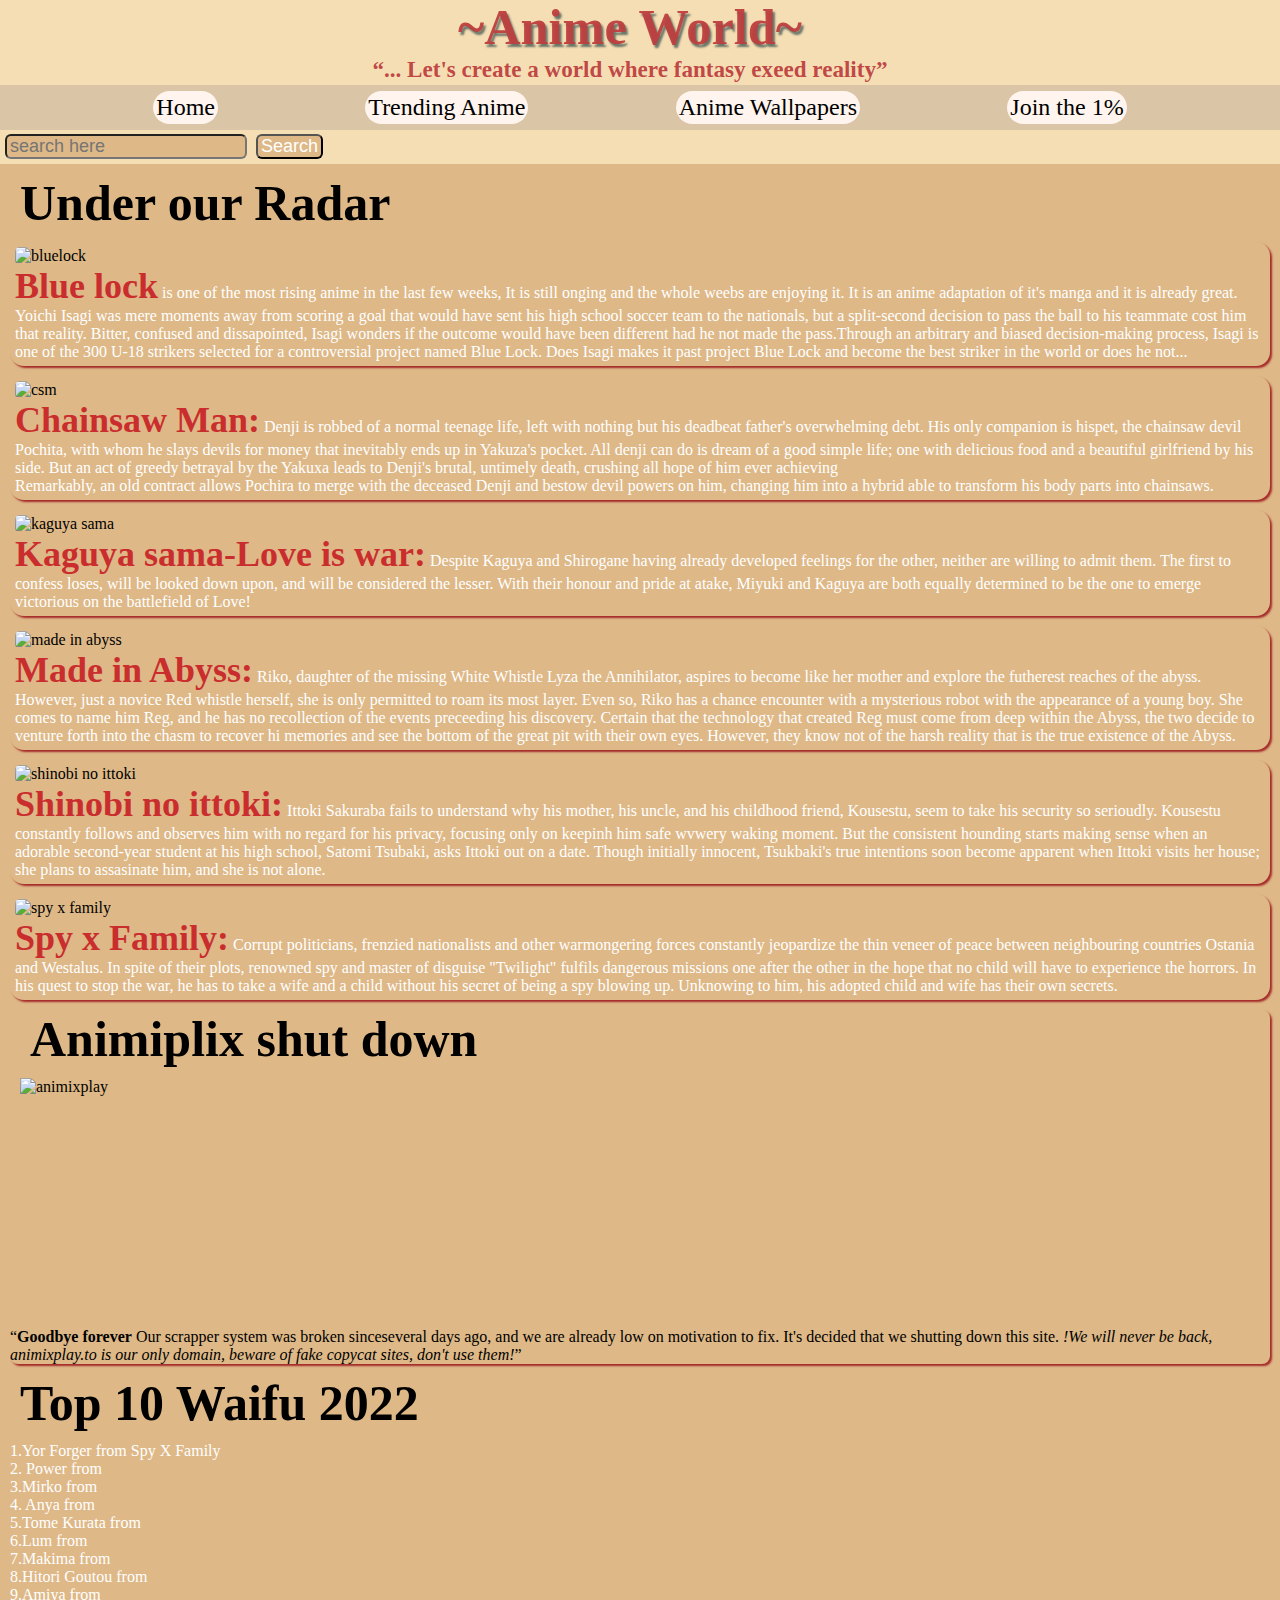
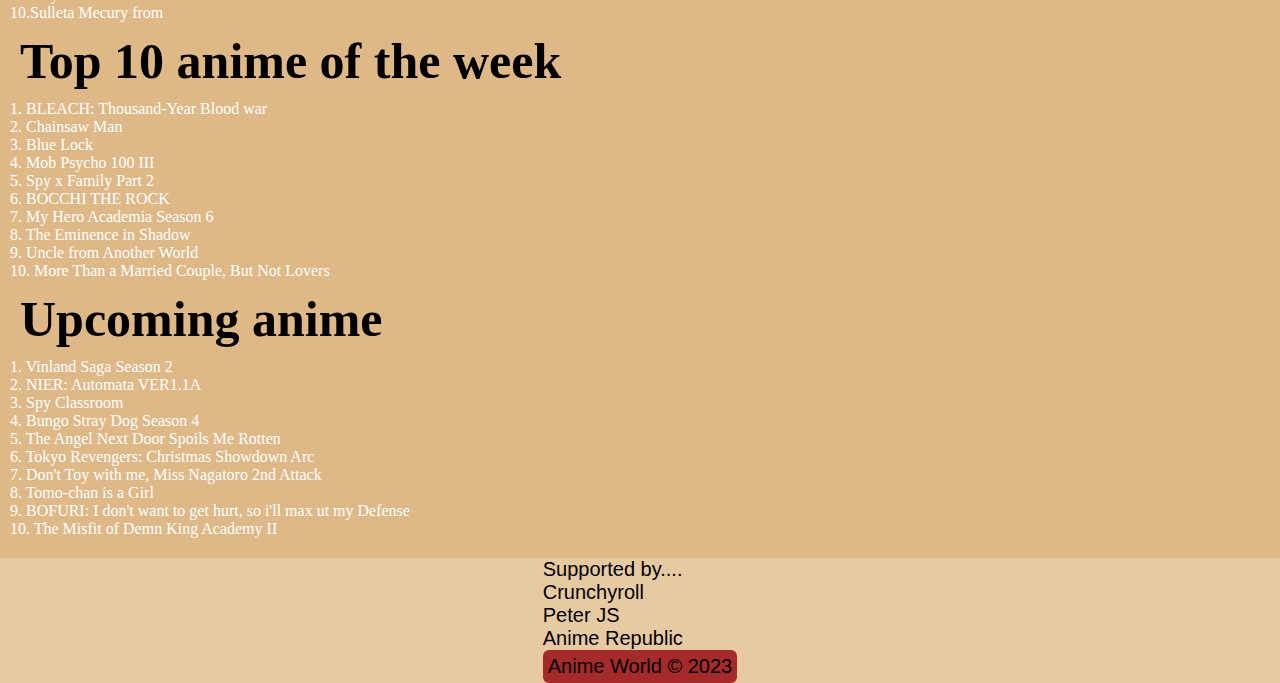
==== index.html @ d37f567b "updated" ====
<!DOCTYPE html>
<html lang="en">
<head>
    <meta charset="UTF-8">
    <meta http-equiv="X-UA-Compatible" content="IE=edge">
    <meta name="viewport" content="width=device-width, initial-scale=1.0">
    <title>Anime.me</title>
    <link rel="stylesheet" href="style.css">
</head>
<body>
    <header class="header">
        <h1 class="h1">
            <span>~Anime World~</span>
            <p class="p"><span><q>... Let's create a world where fantasy exeed reality</q></span></p>
        </h1>
        <div class="tab">
            <a href="index.html">Home</a>
            <a href="index2.html">Trending Anime</a>
            <a href="index3.html">Anime Wallpapers</a>
            <a href="index4.html">Join the 1%</a>
        </div>
        <div class="search">
            <form>
            <input type="search" name="Search" placeholder="search here" class="type">
            <input type="submit" value="Search" class="sub">
            </form>
        </div>
    </header>
    <main class="container">
        <div class="hot">
            <article>
                <h1>Under our Radar</h1>
                <figure>
                    <img src="Blue_Lock_manga_volume_1.png" alt="bluelock">
                    <figcaption>
                        <a href="#">Blue lock</a> is one of the most rising anime in the last few weeks, It is still onging and the  whole weebs are enjoying it. It is an anime adaptation of it's manga and it is already great. <br>
                        Yoichi Isagi was mere moments away from scoring a goal that would have sent his high school soccer team to the nationals, but a split-second decision to pass the ball to his teammate cost him that reality. Bitter, confused and dissapointed, Isagi wonders if the outcome would have been different had he not made the pass.Through an arbitrary and biased decision-making process, Isagi is one of the 300 U-18 strikers selected for a controversial project named Blue Lock. Does Isagi makes it past project Blue Lock and become the best striker in the world or does he not...
                    </figcaption>
                </figure>
                <figure>
                    <img src="Chainsawman.jpg" alt="csm">
                    <figcaption>
                        <a href="#">Chainsaw Man:</a> Denji is robbed of a normal teenage life, left with nothing but his deadbeat father's overwhelming debt. His only companion is hispet, the chainsaw devil Pochita, with whom he slays devils for money that inevitably ends up in Yakuza's pocket. All denji can do is dream of a good simple life; one with delicious food and a beautiful girlfriend by his side. But an act of greedy betrayal by the Yakuxa leads to Denji's brutal, untimely death, crushing all hope of him ever achieving <br>
                        Remarkably, an old contract allows Pochira to merge with the deceased Denji and bestow devil powers on him, changing him into a hybrid able to transform his body parts into chainsaws.
                    </figcaption>
                </figure>
                <figure>
                    <img src="Kaguya-sama_-_Love_is_War,_volume_1.jpg" alt="kaguya sama">
                    <figcaption>
                        <a href="#">Kaguya sama-Love is war:</a> Despite Kaguya and Shirogane having already developed feelings for the other, neither are willing to admit them. The first to confess loses, will be looked down upon, and will be considered the lesser. With their honour and pride at atake, Miyuki and Kaguya are both equally determined to be the one to emerge victorious on the battlefield of Love!
                    </figcaption>
                </figure>
                <figure>
                    <img src="Made_in_Abyss_volume_1_cover.jpg" alt="made in abyss">
                    <figcaption>
                        <a href="#">Made in Abyss:</a> Riko, daughter of the missing White Whistle Lyza the Annihilator, aspires to become like her mother and explore the futherest reaches of the abyss. However, just a novice Red whistle herself, she is only permitted to roam its most layer. Even so, Riko has a chance encounter with a mysterious robot with the appearance of a young boy. She comes to name him Reg, and he has no recollection of the events preceeding his discovery. Certain that the technology that created Reg must come from deep within the Abyss, the two decide to venture forth into the chasm to recover hi memories and see the bottom of the great pit with their own eyes. However, they know not of the harsh reality that is the true existence of the Abyss.  
                    </figcaption>
                </figure>
                <figure>
                    <img src="Shinobi_no_Ittoki_key_visual.jpg" alt="shinobi no ittoki">
                    <figcaption>
                        <a href="#">Shinobi no ittoki:</a> Ittoki Sakuraba fails to understand why his mother, his uncle, and his childhood friend, Kousestu, seem to take his security so serioudly. Kousestu constantly follows and observes him with no regard for his privacy, focusing only on keepinh him safe wvwery waking moment. But the consistent hounding starts making sense when an adorable second-year student at his high school, Satomi Tsubaki, asks Ittoki out on a date. Though initially innocent, Tsukbaki's true intentions soon become apparent when Ittoki visits her house; she plans to assasinate him, and she is not alone.
                    </figcaption>
                </figure>
                <figure>
                    <img src="Spy_x_Family_key_visual.jpg" alt="spy x family">
                    <figcaption>
                        <a href="#">Spy x Family:</a> Corrupt politicians, frenzied nationalists and other warmongering forces constantly jeopardize the thin veneer of peace between neighbouring countries Ostania and Westalus. In spite of their plots, renowned spy and master of disguise "Twilight" fulfils dangerous missions one after the other in the hope that no child will have to experience the horrors. In his quest to stop the war, he has to take a wife and a child without his secret of being a spy blowing up. Unknowing to him, his adopted child and wife has their own secrets. 
                    </figcaption>
                </figure>
            </article>
        </div>
        <div class="stories">
            <article>
                <h1>Animiplix shut down</h1>
                <img src="animixplay.jpg" alt="animixplay" width="300" height="250">
                <q><b>Goodbye forever</b> Our scrapper system was broken sinceseveral days ago, and we are already low on motivation to fix. It's decided that we shutting down this site. <em>!We will never be back, animixplay.to is our only domain, beware of fake copycat sites, don't use them!</em></q>
            </article>
        </div>
        <div class="waifu">
            <article>
                <h1>Top 10 Waifu 2022</h1>
                <div class="waifu1">
                    <figure>
                        <figcaption><a href="#">1.Yor Forger from Spy X Family</a> </figcaption>
                    </figure>
                    <figure>
                        <figcaption><a href="#"> 2. Power from</a></figcaption>
                    </figure>
                    <figure>
                        <figcaption><a href="#"> 3.Mirko from</a></figcaption>
                    </figure>
                    <figure>
                        <figcaption><a href="#"> 4. Anya from</a></figcaption>
                    </figure>
                    <figure>
                        <figcaption><a href="#"> 5.Tome Kurata from</a></figcaption>
                    </figure>
                    <figure>
                        <figcaption><a href="#"> 6.Lum from</a></figcaption>
                    </figure>
                    <figure>
                        <figcaption><a href="#"> 7.Makima from</a></figcaption>
                    </figure>
                    <figure>
                        <figcaption><a href="#"> 8.Hitori Goutou from</a></figcaption>
                    </figure>
                    <figure>
                        <figcaption><a href="#"> 9.Amiya from</a></figcaption>
                    </figure>
                    <figure>
                        <figcaption><a href="#"> 10.Sulleta Mecury from</a></figcaption>
                    </figure>
                </div>
            </article>
        </div>
        <div class="week">
            <article>
                <h1>Top 10 anime of the week</h1>
                    <div class="week1">
                        <figure>
                            <figcaption>1. BLEACH: Thousand-Year Blood war</figcaption>
                        </figure>
                        <figure>
                            <figcaption>2. Chainsaw Man</figcaption>
                        </figure>
                        <figure>
                            <figcaption>3. Blue Lock</figcaption>
                        </figure>
                        <figure>
                            <figcaption>4. Mob Psycho 100 III</figcaption>
                        </figure>
                        <figure>
                            <figcaption>5. Spy x Family Part 2</figcaption>
                        </figure>
                        <figure>
                            <figcaption>6. BOCCHI THE ROCK</figcaption>
                        </figure>
                        <figure>
                            <figcaption>7. My Hero Academia Season 6</figcaption>
                        </figure>
                        <figure>
                            <figcaption>8. The Eminence in Shadow</figcaption>
                        </figure>
                        <figure>
                            <figcaption>9. Uncle from Another World</figcaption>
                        </figure>
                        <figure>
                            <figcaption>10. More Than a Married Couple, But Not Lovers</figcaption>
                        </figure>
                    </div>
            </article>
        </div>
        <div class="upcoming">
            <article>
                <h1>Upcoming anime</h1>
                <div class="upcoming1">
                    <figure>
                        <figcaption>1. Vinland Saga Season 2</figcaption>
                    </figure>
                    <figure>
                        <figcaption>2. NIER: Automata VER1.1A</figcaption>
                    </figure>
                    <figure>
                        <figcaption>3. Spy Classroom</figcaption>
                    </figure>
                    <figure>
                        <figcaption>4. Bungo Stray Dog Season 4</figcaption>
                    </figure>
                    <figure>
                        <figcaption>5. The Angel Next Door Spoils Me Rotten</figcaption>
                    </figure>
                    <figure>
                        <figcaption>6. Tokyo Revengers: Christmas Showdown Arc</figcaption>
                    </figure>
                    <figure>
                        <figcaption>7. Don't Toy with me, Miss Nagatoro 2nd Attack</figcaption>
                    </figure>
                    <figure>
                        <figcaption>8. Tomo-chan is a Girl</figcaption>
                    </figure>
                    <figure>
                        <figcaption>9. BOFURI: I don't want to get hurt, so i'll max ut my Defense</figcaption>
                    </figure>
                    <figure>
                        <figcaption>10. The Misfit of Demn King Academy II</figcaption>
                    </figure>
                </div>
            </article>
        </div>
    </main>
    <footer class="ending">
        <div>
           <ul>
                Supported by.... <br>
            <li>Crunchyroll</li>
            <li>Peter JS</li>
            <li>Anime Republic</li>
           </ul> 
           <p>Anime World &copy; 2023</p>
        </div>
    </footer>
</body>
</html>
---- style.css ----
/* RESET */
*{
    margin: 0;
    padding: 0;
    box-sizing: border-box;
}
/* GENERAL */
.header{
    background-color: #f5deb3;
    position: static;
    top: 1;
}

h1{
    font-size: 1em;
}

.h1{
    text-align: center;
    font-size: 3em;
    text-shadow: 2px 3px 2px rgba(4, 40, 51, 0.575);
    color: #bd3f3ff3;
    margin-right: 20px;
}

.p{
    font-size: 22px;
    text-shadow: none;
}

.tab{
    display: flex;
    justify-content: space-evenly;
    background-color: #dbc5a7;
    margin: 6px 0 6px 0;
    padding: 6px;
}

.tab a{
    text-decoration: none;
    font-size: 22px;
    color: black;
    cursor: pointer;
    border-radius: 50px;
    padding: 8px;
    background-color: seashell;
    border-inline: 10px;
}

.tab a:hover{
    color: bisque;
    transform: scale(1.1);
    animation: all;
}

.type , .sub{
    border-radius: 6px;
    background-color: #deb887;
    color: #ffffff;
    margin-left: 5px;
    margin-bottom: 5px;
    font-size: 18px;
    padding-left: 3px;
    padding-right: 3px;
}

.hot a{
    text-decoration: none;
    color: rgb(202, 45, 45);
    font-weight: 600;
    font-size: 36px;
}

h1:hover{
    transition: all 1s ease-in-out;
    transform: scale(1.05);
}

.hot h1{
    font-size: 50px;
    border-radius: 8px;
    padding: 0 10px 0 10px;
    margin: 10px;
    width:fit-content;
}

.hot figure{
    margin: 10px;
    border: 2px solid black;
    padding: 5px;
    border-radius: 14px;
    border: none;
    box-shadow: 2px 2px 2px #a52a2a;
}

.hot img{
    border-radius: 5px;
    width: 300px;
    height: auto;
}

.stories{
    border: none;
    box-shadow: 2px 2px 2px #a52a2a;
    border-radius: 8px;
    margin: 10px;
}

.stories h1{
    font-size: 50px;
    border-radius: 8px;
    padding: 0 10px 0 10px;
    margin: 10px;
    width:fit-content;
}

.stories img{
    margin-left: 10px;
    display: flex;
}

.waifu h1{
    font-size: 50px;
    border-radius: 8px;
    padding: 0 10px 0 10px;
    margin: 10px;
    width:fit-content;
}
.waifu1{
    margin: 10px;
}
.waifu1 a{
    text-decoration: none;
    color: white;
}

.week h1{
    font-size: 50px;
    border-radius: 8px;
    padding: 0 10px 0 10px;
    margin: 10px;
    width:fit-content;
}
.week1{
    margin: 10px;
}
.upcoming h1{
    font-size: 50px;
    border-radius: 8px;
    padding: 0 10px 0 10px;
    margin: 10px;
    width:fit-content;
}
.upcoming1{
    margin: 10px;
}

figcaption{
    color: #ffffff;
}

.ending{
    display: flex;
    flex-grow: 1;
    bottom: 0;
    background-color: #faebd757;
    justify-content: center;
    font: 20px sans-serif;
    margin-top: 20px;
}

.ending p{
    background-color: #a52a2a;
    border-radius: 6px;
    padding: 5px;
}

ul{
    list-style: none;
}

body{
    background-color: #deb887;
}

/*|| SMALL */
@media  screen and (min-width: 366px) {
    .tab{
        display: flex;
        justify-content: space-evenly;
        margin: 4px 0 4px 0;
    }
    .tab a{
        display: inline;
        justify-content: space-evenly;
        padding: 3px;
        font-size: 16px;
    }
}

@media  screen and (min-width: 576px) {
    .tab{
        display: flex;
        justify-content: space-evenly;
        margin: 4px 0 4px 0;
    }
    .tab a{
        display: inline;
        justify-content: space-evenly;
        padding: 3px;
        font-size: 20px;
    }
}

@media screen and (min-width: 768px) {
    .tab{
        display: flex;
        justify-content: space-evenly;
        margin: 4px 0 4px 0;
    }
    .tab a{
        display: inline;
        justify-content: space-evenly;
        padding: 3px;
        font-size: 22px;
    }
    
}

@media screen and (min-width: 992px) {
    .tab{
        display: flex;
        justify-content: space-evenly;
        margin: 4px 0 4px 0;
    }
    .tab a{
        display: inline;
        justify-content: space-evenly;
        padding: 3px;
        font-size: 24px;
    }
    
}
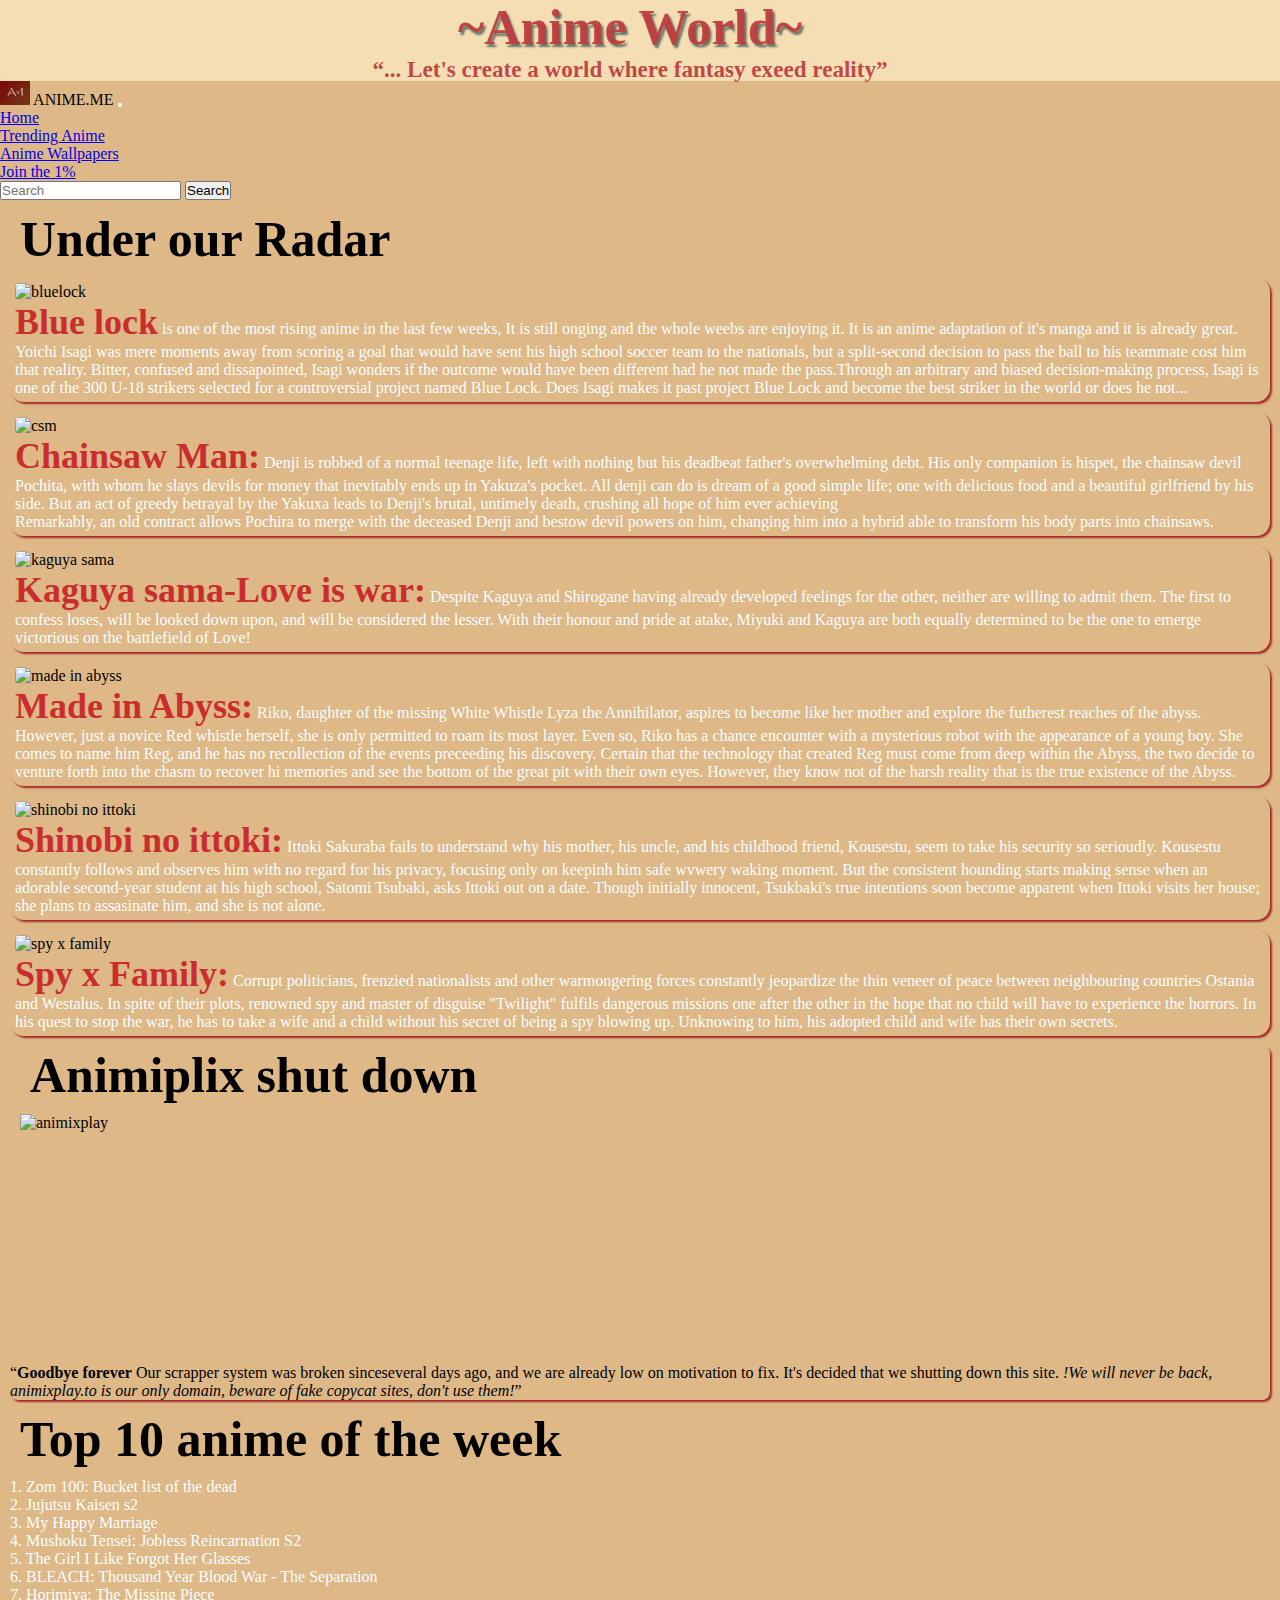
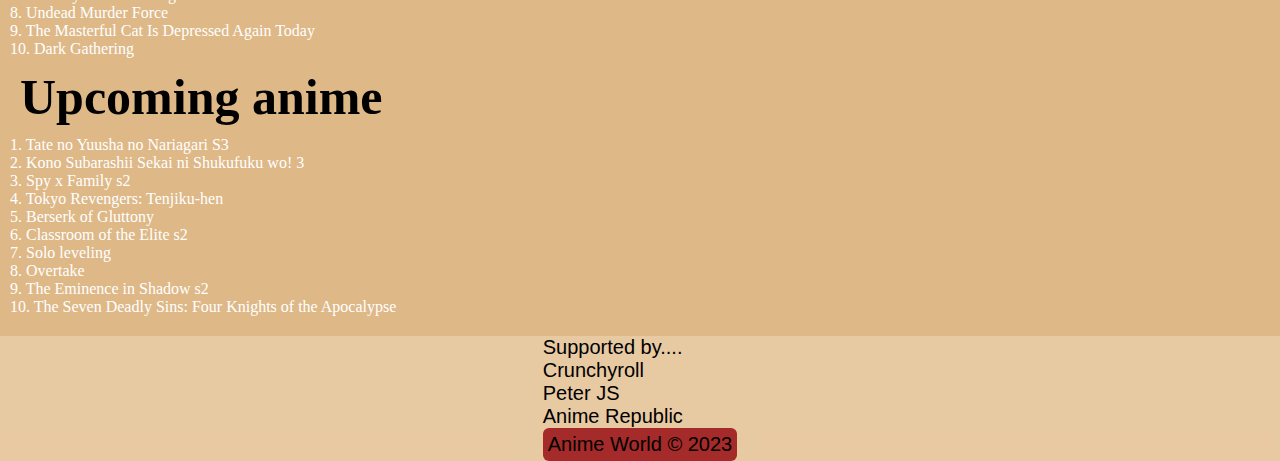
==== commit 10d30c1c: "changing the navbar" ====
--- a/index.html
+++ b/index.html
@@ -5,6 +5,7 @@
     <meta http-equiv="X-UA-Compatible" content="IE=edge">
     <meta name="viewport" content="width=device-width, initial-scale=1.0">
     <title>Anime.me</title>
+    <link href="https://cdn.jsdelivr.net/npm/bootstrap@5.3.1/dist/css/bootstrap.min.css" rel="stylesheet" integrity="sha384-4bw+/aepP/YC94hEpVNVgiZdgIC5+VKNBQNGCHeKRQN+PtmoHDEXuppvnDJzQIu9" crossorigin="anonymous">
     <link rel="stylesheet" href="style.css">
 </head>
 <body>
@@ -13,18 +14,46 @@
             <span>~Anime World~</span>
             <p class="p"><span><q>... Let's create a world where fantasy exeed reality</q></span></p>
         </h1>
-        <div class="tab">
-            <a href="index.html">Home</a>
-            <a href="index2.html">Trending Anime</a>
-            <a href="index3.html">Anime Wallpapers</a>
-            <a href="index4.html">Join the 1%</a>
-        </div>
-        <div class="search">
-            <form>
-            <input type="search" name="Search" placeholder="search here" class="type">
-            <input type="submit" value="Search" class="sub">
-            </form>
-        </div>
+        <nav class="navbar navbar-expand-lg bg-body-tertiary" style="background-color: #deb887;">
+            <div class="container-fluid">
+                <img src="A.png" alt="Logo" width="30" height="24" class="d-inline-block align-text-top">
+                        ANIME.ME
+                <button class="navbar-toggler" type="button" data-bs-toggle="collapse" data-bs-target="#navbarSupportedContent" aria-controls="navbarSupportedContent" aria-expanded="false" aria-label="Toggle navigation">
+                 <span class="navbar-toggler-icon"></span>
+                </button>
+                <div class="collapse navbar-collapse" id="navbarSupportedContent">
+                    <ul class="navbar-nav me-auto mb-2 mb-lg-0">
+                        <li class="nav-item">
+                            <a class="nav-link active" aria-current="page" href="index.html">Home</a>
+                        </li>
+                        <li class="nav-item">
+                            <a class="nav-link" href="index2.html">Trending Anime</a>
+                        </li>
+                        <!--<li class="nav-item dropdown">
+                            <a class="nav-link dropdown-toggle" href="#" role="button" data-bs-toggle="dropdown" aria-expanded="false">
+                            Dropdown
+                            </a>
+                            <ul class="dropdown-menu">
+                            <li><a class="dropdown-item" href="#">Action</a></li>
+                            <li><a class="dropdown-item" href="#">Another action</a></li>
+                            <li><hr class="dropdown-divider"></li>
+                            <li><a class="dropdown-item" href="#">Something else here</a></li>
+                            </ul>
+                        </li>-->
+                        <li class="nav-item">
+                            <a class="nav-link" href="index3.html">Anime Wallpapers</a>
+                        </li>
+                        <li class="nav-item">
+                            <a class="nav-link" href="index4.html">Join the 1%</a>
+                        </li>
+                    </ul>
+                    <form class="d-flex" role="search">
+                        <input class="form-control me-2" type="search" placeholder="Search" aria-label="Search">
+                        <button class="btn btn-outline-success" type="submit">Search</button>
+                    </form>
+                </div>
+            </div>
+        </nav>
     </header>
     <main class="container">
         <div class="hot">
@@ -77,76 +106,40 @@
                 <q><b>Goodbye forever</b> Our scrapper system was broken sinceseveral days ago, and we are already low on motivation to fix. It's decided that we shutting down this site. <em>!We will never be back, animixplay.to is our only domain, beware of fake copycat sites, don't use them!</em></q>
             </article>
         </div>
-        <div class="waifu">
-            <article>
-                <h1>Top 10 Waifu 2022</h1>
-                <div class="waifu1">
-                    <figure>
-                        <figcaption><a href="#">1.Yor Forger from Spy X Family</a> </figcaption>
-                    </figure>
-                    <figure>
-                        <figcaption><a href="#"> 2. Power from</a></figcaption>
-                    </figure>
-                    <figure>
-                        <figcaption><a href="#"> 3.Mirko from</a></figcaption>
-                    </figure>
-                    <figure>
-                        <figcaption><a href="#"> 4. Anya from</a></figcaption>
-                    </figure>
-                    <figure>
-                        <figcaption><a href="#"> 5.Tome Kurata from</a></figcaption>
-                    </figure>
-                    <figure>
-                        <figcaption><a href="#"> 6.Lum from</a></figcaption>
-                    </figure>
-                    <figure>
-                        <figcaption><a href="#"> 7.Makima from</a></figcaption>
-                    </figure>
-                    <figure>
-                        <figcaption><a href="#"> 8.Hitori Goutou from</a></figcaption>
-                    </figure>
-                    <figure>
-                        <figcaption><a href="#"> 9.Amiya from</a></figcaption>
-                    </figure>
-                    <figure>
-                        <figcaption><a href="#"> 10.Sulleta Mecury from</a></figcaption>
-                    </figure>
-                </div>
-            </article>
         </div>
         <div class="week">
             <article>
                 <h1>Top 10 anime of the week</h1>
                     <div class="week1">
                         <figure>
-                            <figcaption>1. BLEACH: Thousand-Year Blood war</figcaption>
+                            <figcaption>1. Zom 100: Bucket list of the dead</figcaption>
                         </figure>
                         <figure>
-                            <figcaption>2. Chainsaw Man</figcaption>
+                            <figcaption>2. Jujutsu Kaisen s2</figcaption>
                         </figure>
                         <figure>
-                            <figcaption>3. Blue Lock</figcaption>
+                            <figcaption>3. My Happy Marriage</figcaption>
                         </figure>
                         <figure>
-                            <figcaption>4. Mob Psycho 100 III</figcaption>
+                            <figcaption>4. Mushoku Tensei: Jobless Reincarnation S2</figcaption>
                         </figure>
                         <figure>
-                            <figcaption>5. Spy x Family Part 2</figcaption>
+                            <figcaption>5. The Girl I Like Forgot Her Glasses</figcaption>
                         </figure>
                         <figure>
-                            <figcaption>6. BOCCHI THE ROCK</figcaption>
+                            <figcaption>6. BLEACH: Thousand Year Blood War - The Separation</figcaption>
                         </figure>
                         <figure>
-                            <figcaption>7. My Hero Academia Season 6</figcaption>
+                            <figcaption>7. Horimiya: The Missing Piece</figcaption>
                         </figure>
                         <figure>
-                            <figcaption>8. The Eminence in Shadow</figcaption>
+                            <figcaption>8. Undead Murder Force</figcaption>
                         </figure>
                         <figure>
-                            <figcaption>9. Uncle from Another World</figcaption>
+                            <figcaption>9. The Masterful Cat Is Depressed Again Today</figcaption>
                         </figure>
                         <figure>
-                            <figcaption>10. More Than a Married Couple, But Not Lovers</figcaption>
+                            <figcaption>10. Dark Gathering</figcaption>
                         </figure>
                     </div>
             </article>
@@ -156,34 +149,34 @@
                 <h1>Upcoming anime</h1>
                 <div class="upcoming1">
                     <figure>
-                        <figcaption>1. Vinland Saga Season 2</figcaption>
+                        <figcaption>1. Tate no Yuusha no Nariagari S3</figcaption>
                     </figure>
                     <figure>
-                        <figcaption>2. NIER: Automata VER1.1A</figcaption>
+                        <figcaption>2. Kono Subarashii Sekai ni Shukufuku wo! 3</figcaption>
                     </figure>
                     <figure>
-                        <figcaption>3. Spy Classroom</figcaption>
+                        <figcaption>3. Spy x Family s2</figcaption>
                     </figure>
                     <figure>
-                        <figcaption>4. Bungo Stray Dog Season 4</figcaption>
+                        <figcaption>4. Tokyo Revengers: Tenjiku-hen</figcaption>
                     </figure>
                     <figure>
-                        <figcaption>5. The Angel Next Door Spoils Me Rotten</figcaption>
+                        <figcaption>5. Berserk of Gluttony</figcaption>
                     </figure>
                     <figure>
-                        <figcaption>6. Tokyo Revengers: Christmas Showdown Arc</figcaption>
+                        <figcaption>6. Classroom of the Elite s2</figcaption>
                     </figure>
                     <figure>
-                        <figcaption>7. Don't Toy with me, Miss Nagatoro 2nd Attack</figcaption>
+                        <figcaption>7. Solo leveling</figcaption>
                     </figure>
                     <figure>
-                        <figcaption>8. Tomo-chan is a Girl</figcaption>
+                        <figcaption>8. Overtake</figcaption>
                     </figure>
                     <figure>
-                        <figcaption>9. BOFURI: I don't want to get hurt, so i'll max ut my Defense</figcaption>
+                        <figcaption>9. The Eminence in Shadow s2</figcaption>
                     </figure>
                     <figure>
-                        <figcaption>10. The Misfit of Demn King Academy II</figcaption>
+                        <figcaption>10. The Seven Deadly Sins: Four Knights of the Apocalypse</figcaption>
                     </figure>
                 </div>
             </article>
@@ -200,5 +193,7 @@
            <p>Anime World &copy; 2023</p>
         </div>
     </footer>
+    <script src="https://cdn.jsdelivr.net/npm/@popperjs/core@2.11.8/dist/umd/popper.min.js" integrity="sha384-I7E8VVD/ismYTF4hNIPjVp/Zjvgyol6VFvRkX/vR+Vc4jQkC+hVqc2pM8ODewa9r" crossorigin="anonymous"></script>
+    <script src="https://cdn.jsdelivr.net/npm/bootstrap@5.3.1/dist/js/bootstrap.min.js" integrity="sha384-Rx+T1VzGupg4BHQYs2gCW9It+akI2MM/mndMCy36UVfodzcJcF0GGLxZIzObiEfa" crossorigin="anonymous"></script>
 </body>
 </html>--- a/style.css
+++ b/style.css
@@ -27,6 +27,7 @@
     font-size: 22px;
     text-shadow: none;
 }
+
 
 .tab{
     display: flex;
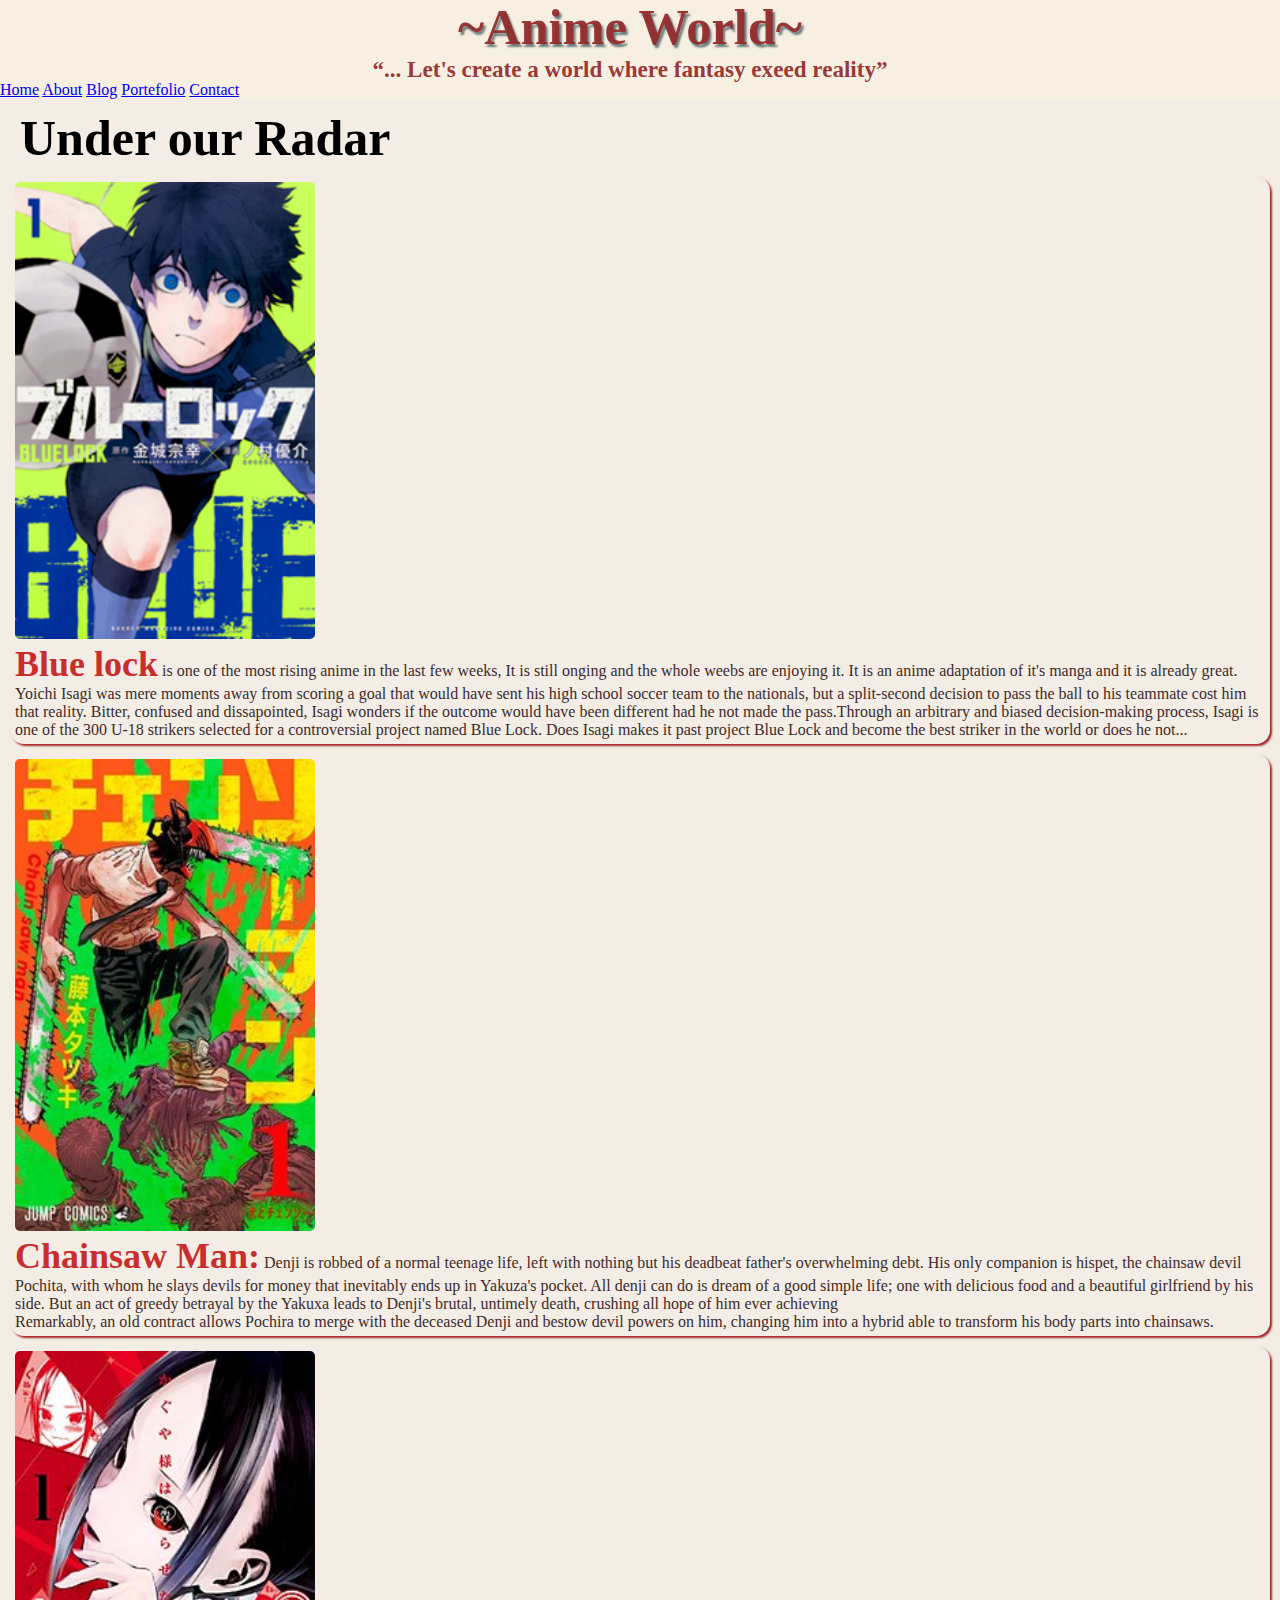
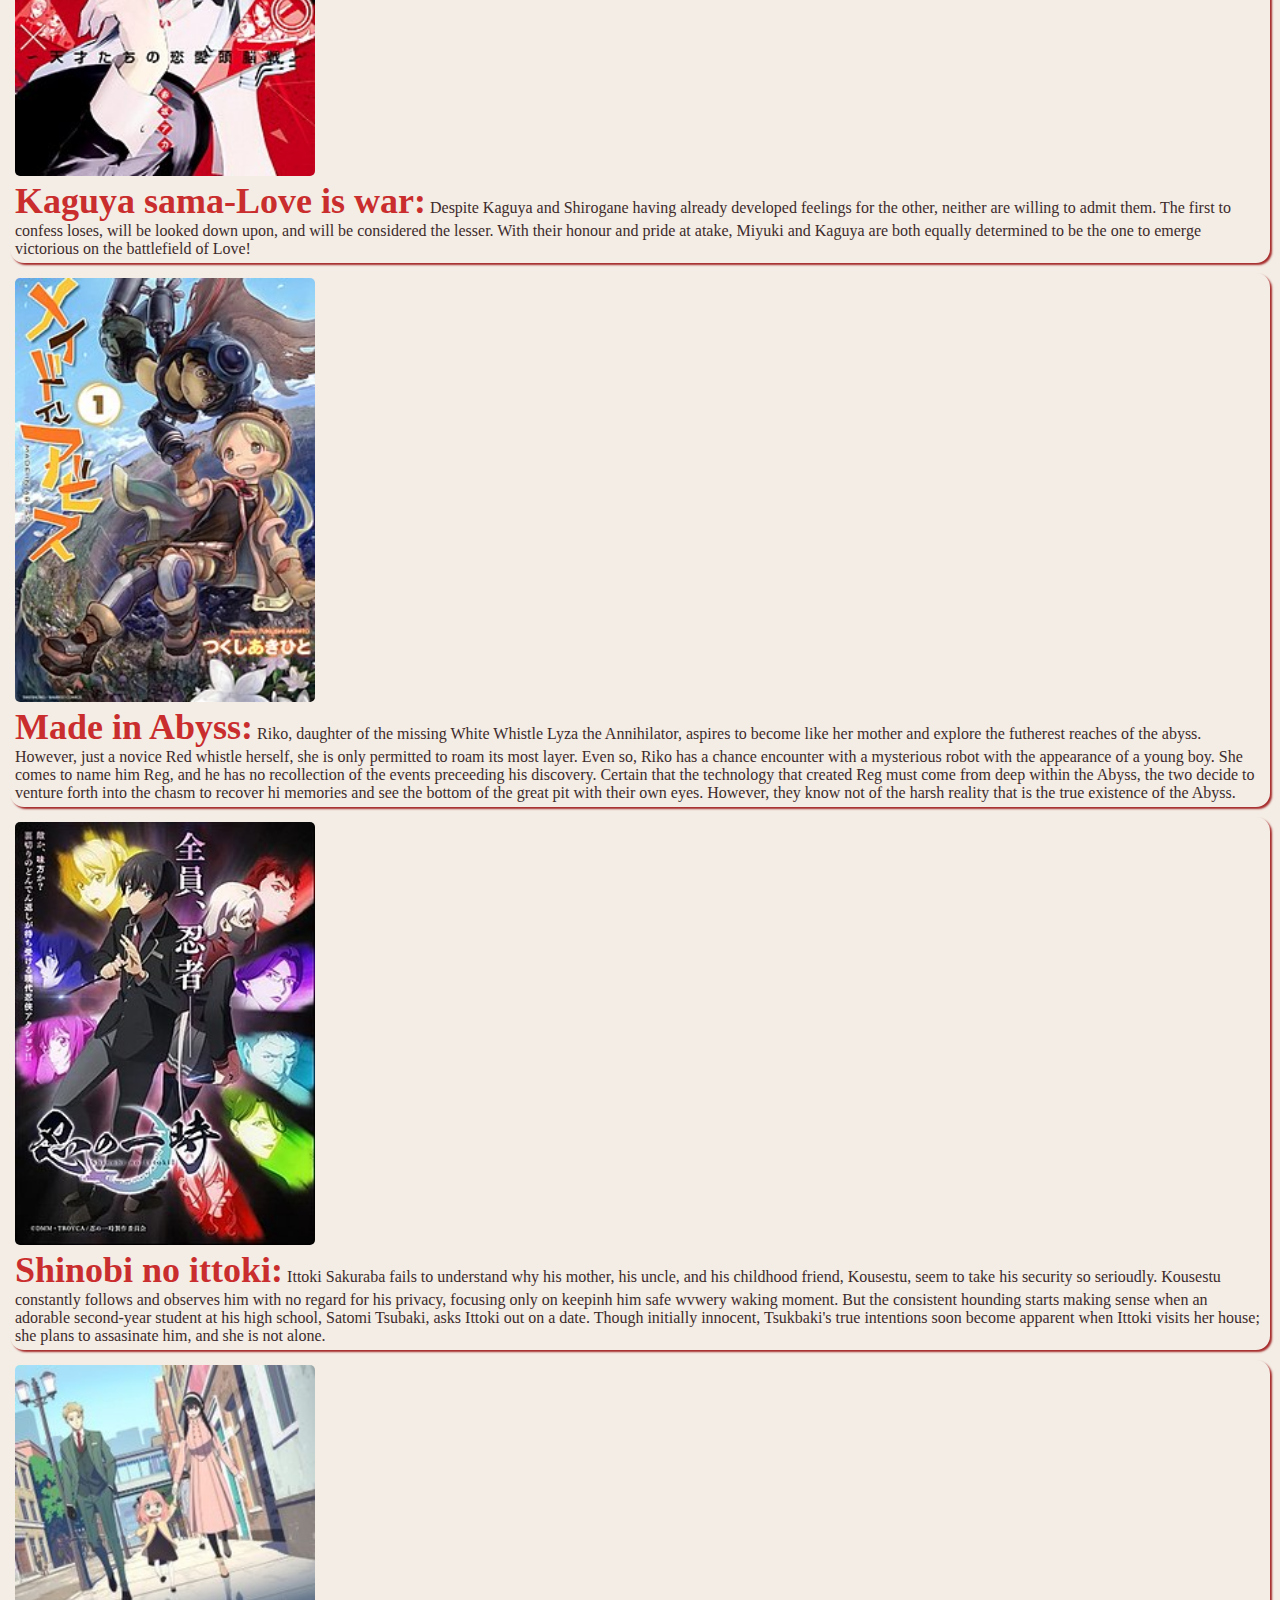
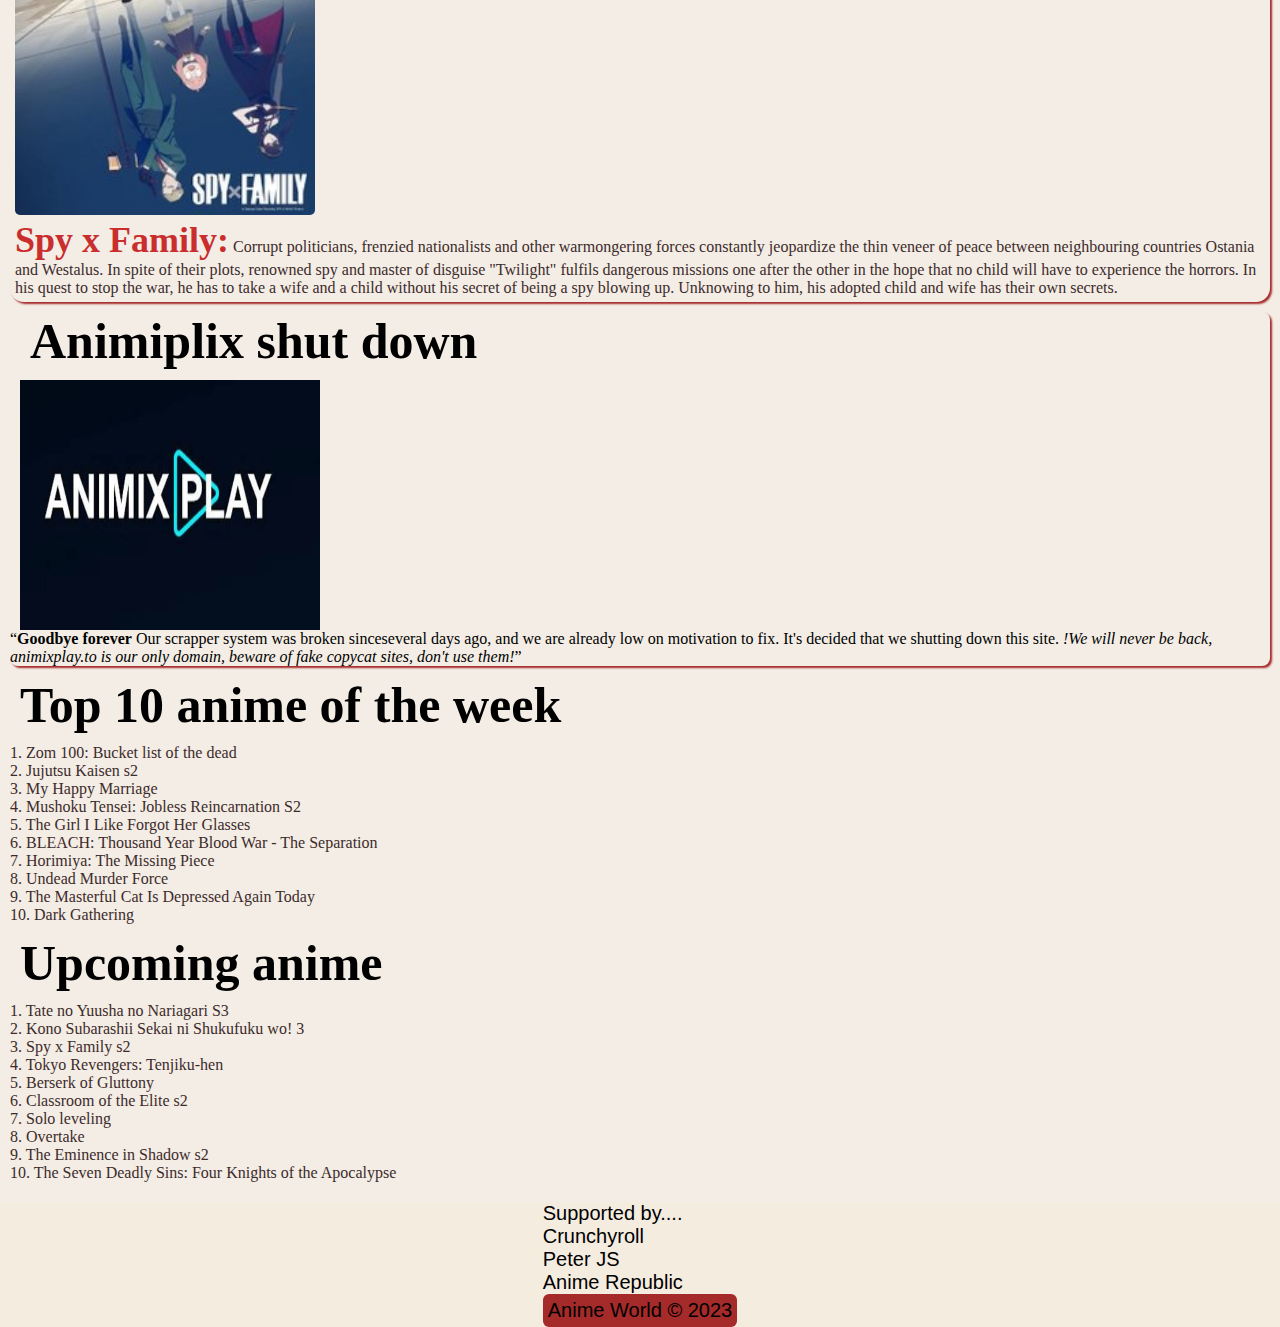
==== commit a5d3ea22: "Restructuring" ====
--- a/index.html
+++ b/index.html
@@ -5,7 +5,6 @@
     <meta http-equiv="X-UA-Compatible" content="IE=edge">
     <meta name="viewport" content="width=device-width, initial-scale=1.0">
     <title>Anime.me</title>
-    <link href="https://cdn.jsdelivr.net/npm/bootstrap@5.3.1/dist/css/bootstrap.min.css" rel="stylesheet" integrity="sha384-4bw+/aepP/YC94hEpVNVgiZdgIC5+VKNBQNGCHeKRQN+PtmoHDEXuppvnDJzQIu9" crossorigin="anonymous">
     <link rel="stylesheet" href="style.css">
 </head>
 <body>
@@ -14,85 +13,54 @@
             <span>~Anime World~</span>
             <p class="p"><span><q>... Let's create a world where fantasy exeed reality</q></span></p>
         </h1>
-        <nav class="navbar navbar-expand-lg bg-body-tertiary" style="background-color: #deb887;">
-            <div class="container-fluid">
-                <img src="A.png" alt="Logo" width="30" height="24" class="d-inline-block align-text-top">
-                        ANIME.ME
-                <button class="navbar-toggler" type="button" data-bs-toggle="collapse" data-bs-target="#navbarSupportedContent" aria-controls="navbarSupportedContent" aria-expanded="false" aria-label="Toggle navigation">
-                 <span class="navbar-toggler-icon"></span>
-                </button>
-                <div class="collapse navbar-collapse" id="navbarSupportedContent">
-                    <ul class="navbar-nav me-auto mb-2 mb-lg-0">
-                        <li class="nav-item">
-                            <a class="nav-link active" aria-current="page" href="index.html">Home</a>
-                        </li>
-                        <li class="nav-item">
-                            <a class="nav-link" href="index2.html">Trending Anime</a>
-                        </li>
-                        <!--<li class="nav-item dropdown">
-                            <a class="nav-link dropdown-toggle" href="#" role="button" data-bs-toggle="dropdown" aria-expanded="false">
-                            Dropdown
-                            </a>
-                            <ul class="dropdown-menu">
-                            <li><a class="dropdown-item" href="#">Action</a></li>
-                            <li><a class="dropdown-item" href="#">Another action</a></li>
-                            <li><hr class="dropdown-divider"></li>
-                            <li><a class="dropdown-item" href="#">Something else here</a></li>
-                            </ul>
-                        </li>-->
-                        <li class="nav-item">
-                            <a class="nav-link" href="index3.html">Anime Wallpapers</a>
-                        </li>
-                        <li class="nav-item">
-                            <a class="nav-link" href="index4.html">Join the 1%</a>
-                        </li>
-                    </ul>
-                    <form class="d-flex" role="search">
-                        <input class="form-control me-2" type="search" placeholder="Search" aria-label="Search">
-                        <button class="btn btn-outline-success" type="submit">Search</button>
-                    </form>
-                </div>
-            </div>
-        </nav>
+       <nav class="nav-bar">
+        <a href="index.html">Home</a>
+		<a href="index2.html">About</a>
+		<a href="index3.html">Blog</a>
+		<a href="#">Portefolio</a>
+		<a href="index4.html">Contact</a>
+		<div class="animation start-home"></div>
+       </nav>
+        
     </header>
     <main class="container">
         <div class="hot">
             <article>
                 <h1>Under our Radar</h1>
                 <figure>
-                    <img src="Blue_Lock_manga_volume_1.png" alt="bluelock">
+                    <img src="images/Blue_Lock_manga_volume_1.png" alt="bluelock">
                     <figcaption>
                         <a href="#">Blue lock</a> is one of the most rising anime in the last few weeks, It is still onging and the  whole weebs are enjoying it. It is an anime adaptation of it's manga and it is already great. <br>
                         Yoichi Isagi was mere moments away from scoring a goal that would have sent his high school soccer team to the nationals, but a split-second decision to pass the ball to his teammate cost him that reality. Bitter, confused and dissapointed, Isagi wonders if the outcome would have been different had he not made the pass.Through an arbitrary and biased decision-making process, Isagi is one of the 300 U-18 strikers selected for a controversial project named Blue Lock. Does Isagi makes it past project Blue Lock and become the best striker in the world or does he not...
                     </figcaption>
                 </figure>
                 <figure>
-                    <img src="Chainsawman.jpg" alt="csm">
+                    <img src="images/Chainsawman.jpg" alt="csm">
                     <figcaption>
                         <a href="#">Chainsaw Man:</a> Denji is robbed of a normal teenage life, left with nothing but his deadbeat father's overwhelming debt. His only companion is hispet, the chainsaw devil Pochita, with whom he slays devils for money that inevitably ends up in Yakuza's pocket. All denji can do is dream of a good simple life; one with delicious food and a beautiful girlfriend by his side. But an act of greedy betrayal by the Yakuxa leads to Denji's brutal, untimely death, crushing all hope of him ever achieving <br>
                         Remarkably, an old contract allows Pochira to merge with the deceased Denji and bestow devil powers on him, changing him into a hybrid able to transform his body parts into chainsaws.
                     </figcaption>
                 </figure>
                 <figure>
-                    <img src="Kaguya-sama_-_Love_is_War,_volume_1.jpg" alt="kaguya sama">
+                    <img src="images/Kaguya-sama_-_Love_is_War,_volume_1.jpg" alt="kaguya sama">
                     <figcaption>
                         <a href="#">Kaguya sama-Love is war:</a> Despite Kaguya and Shirogane having already developed feelings for the other, neither are willing to admit them. The first to confess loses, will be looked down upon, and will be considered the lesser. With their honour and pride at atake, Miyuki and Kaguya are both equally determined to be the one to emerge victorious on the battlefield of Love!
                     </figcaption>
                 </figure>
                 <figure>
-                    <img src="Made_in_Abyss_volume_1_cover.jpg" alt="made in abyss">
+                    <img src="images/Made_in_Abyss_volume_1_cover.jpg" alt="made in abyss">
                     <figcaption>
                         <a href="#">Made in Abyss:</a> Riko, daughter of the missing White Whistle Lyza the Annihilator, aspires to become like her mother and explore the futherest reaches of the abyss. However, just a novice Red whistle herself, she is only permitted to roam its most layer. Even so, Riko has a chance encounter with a mysterious robot with the appearance of a young boy. She comes to name him Reg, and he has no recollection of the events preceeding his discovery. Certain that the technology that created Reg must come from deep within the Abyss, the two decide to venture forth into the chasm to recover hi memories and see the bottom of the great pit with their own eyes. However, they know not of the harsh reality that is the true existence of the Abyss.  
                     </figcaption>
                 </figure>
                 <figure>
-                    <img src="Shinobi_no_Ittoki_key_visual.jpg" alt="shinobi no ittoki">
+                    <img src="images/Shinobi_no_Ittoki_key_visual.jpg" alt="shinobi no ittoki">
                     <figcaption>
                         <a href="#">Shinobi no ittoki:</a> Ittoki Sakuraba fails to understand why his mother, his uncle, and his childhood friend, Kousestu, seem to take his security so serioudly. Kousestu constantly follows and observes him with no regard for his privacy, focusing only on keepinh him safe wvwery waking moment. But the consistent hounding starts making sense when an adorable second-year student at his high school, Satomi Tsubaki, asks Ittoki out on a date. Though initially innocent, Tsukbaki's true intentions soon become apparent when Ittoki visits her house; she plans to assasinate him, and she is not alone.
                     </figcaption>
                 </figure>
                 <figure>
-                    <img src="Spy_x_Family_key_visual.jpg" alt="spy x family">
+                    <img src="images/Spy_x_Family_key_visual.jpg" alt="spy x family">
                     <figcaption>
                         <a href="#">Spy x Family:</a> Corrupt politicians, frenzied nationalists and other warmongering forces constantly jeopardize the thin veneer of peace between neighbouring countries Ostania and Westalus. In spite of their plots, renowned spy and master of disguise "Twilight" fulfils dangerous missions one after the other in the hope that no child will have to experience the horrors. In his quest to stop the war, he has to take a wife and a child without his secret of being a spy blowing up. Unknowing to him, his adopted child and wife has their own secrets. 
                     </figcaption>
@@ -102,7 +70,7 @@
         <div class="stories">
             <article>
                 <h1>Animiplix shut down</h1>
-                <img src="animixplay.jpg" alt="animixplay" width="300" height="250">
+                <img src="images/animixplay.jpg" alt="animixplay" width="300" height="250">
                 <q><b>Goodbye forever</b> Our scrapper system was broken sinceseveral days ago, and we are already low on motivation to fix. It's decided that we shutting down this site. <em>!We will never be back, animixplay.to is our only domain, beware of fake copycat sites, don't use them!</em></q>
             </article>
         </div>
@@ -193,7 +161,5 @@
            <p>Anime World &copy; 2023</p>
         </div>
     </footer>
-    <script src="https://cdn.jsdelivr.net/npm/@popperjs/core@2.11.8/dist/umd/popper.min.js" integrity="sha384-I7E8VVD/ismYTF4hNIPjVp/Zjvgyol6VFvRkX/vR+Vc4jQkC+hVqc2pM8ODewa9r" crossorigin="anonymous"></script>
-    <script src="https://cdn.jsdelivr.net/npm/bootstrap@5.3.1/dist/js/bootstrap.min.js" integrity="sha384-Rx+T1VzGupg4BHQYs2gCW9It+akI2MM/mndMCy36UVfodzcJcF0GGLxZIzObiEfa" crossorigin="anonymous"></script>
 </body>
 </html>--- a/style.css
+++ b/style.css
@@ -6,7 +6,7 @@
 }
 /* GENERAL */
 .header{
-    background-color: #f5deb3;
+    background-color: #f7efe2;
     position: static;
     top: 1;
 }
@@ -19,7 +19,7 @@
     text-align: center;
     font-size: 3em;
     text-shadow: 2px 3px 2px rgba(4, 40, 51, 0.575);
-    color: #bd3f3ff3;
+    color: #942d2df3;
     margin-right: 20px;
 }
 
@@ -29,41 +29,7 @@
 }
 
 
-.tab{
-    display: flex;
-    justify-content: space-evenly;
-    background-color: #dbc5a7;
-    margin: 6px 0 6px 0;
-    padding: 6px;
-}
-
-.tab a{
-    text-decoration: none;
-    font-size: 22px;
-    color: black;
-    cursor: pointer;
-    border-radius: 50px;
-    padding: 8px;
-    background-color: seashell;
-    border-inline: 10px;
-}
-
-.tab a:hover{
-    color: bisque;
-    transform: scale(1.1);
-    animation: all;
-}
-
-.type , .sub{
-    border-radius: 6px;
-    background-color: #deb887;
-    color: #ffffff;
-    margin-left: 5px;
-    margin-bottom: 5px;
-    font-size: 18px;
-    padding-left: 3px;
-    padding-right: 3px;
-}
+
 
 .hot a{
     text-decoration: none;
@@ -132,7 +98,7 @@
 }
 .waifu1 a{
     text-decoration: none;
-    color: white;
+    color: rgb(61, 42, 42);
 }
 
 .week h1{
@@ -157,7 +123,7 @@
 }
 
 figcaption{
-    color: #ffffff;
+    color: #3d2b2b;
 }
 
 .ending{
@@ -181,7 +147,7 @@
 }
 
 body{
-    background-color: #deb887;
+    background-color: #f1eae0d7;
 }
 
 /*|| SMALL */
